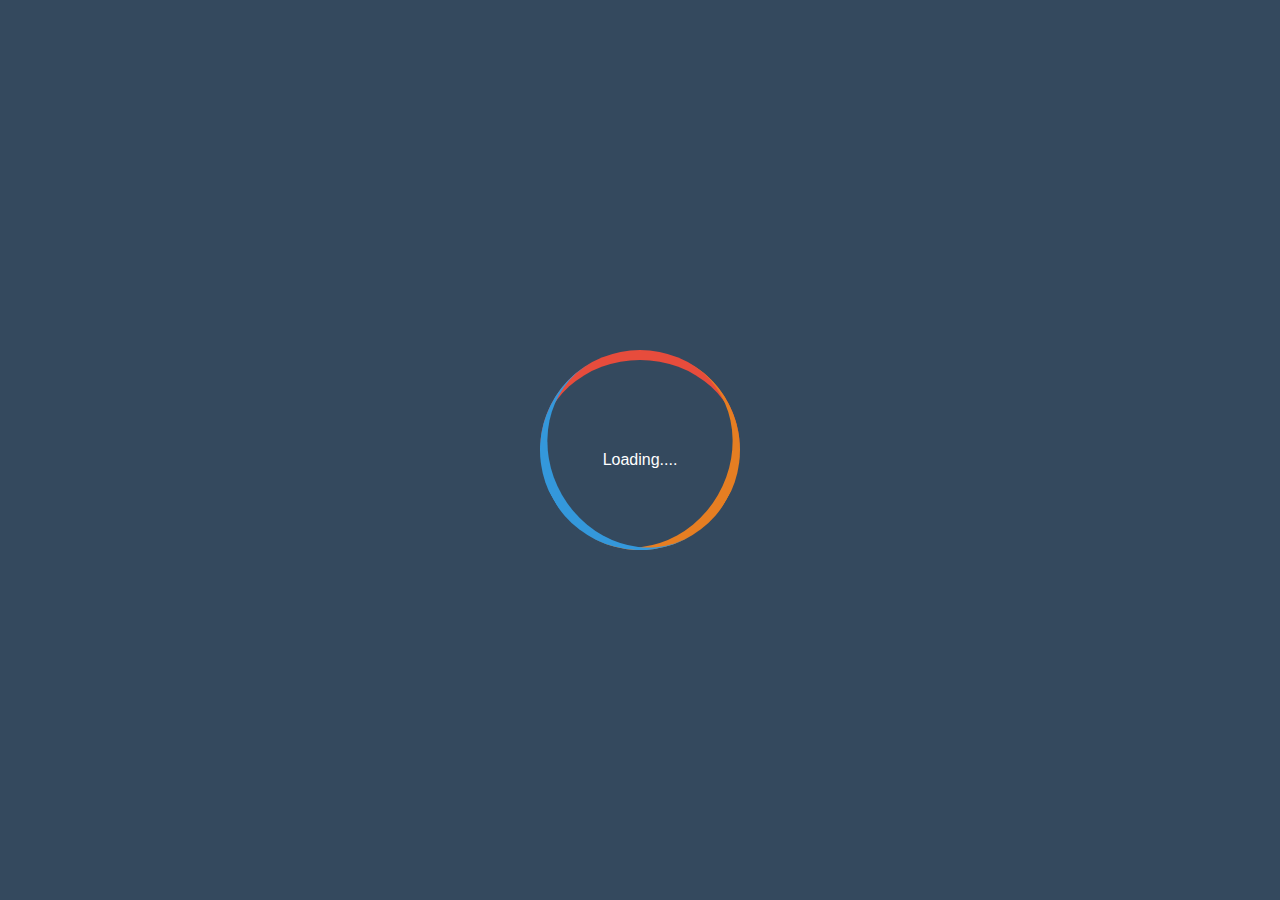
==== index/index.html @ 5a7d8600 "loading" ====
<!DOCTYPE html>
<html lang="en" dir="ltr">
<head>
  <meta charset="UTF-8">
  <meta name="viewport" content="width=device-width, initial-scale=1.0">
  <title>Loading</title>
<link rel="stylesheet" href="index_css.css">


</head>
<body>
  <div class="loading">
    <span>Loading....</span>
  </div>
</body>
</html>
---- index/index_css.css ----
body{ 
    margin: 0;
    padding: 0;
    background: #34495e;
    height: 100vh;
    display: flex;
    align-items: center;
    justify-content: center;
    font-family: "montserrat", sans-serif;
}


.loading{
    width: 200px;
    height: 200px;
    box-sizing:  border-box;
    border-radius: 50%;
    border-top: 10px solid #e74c3c;
    position: relative;
    animation: a1 2s linear infinite;
}

.loading::before,.loading::after{
    content: '';
    width: 200px;
    height: 200px;
    position: absolute;
    left: 0;
    top: -10px;
    box-sizing: border-box;
    border-radius: 50%;

}


.loading::before{
    border-top: 10px solid #e67e22;
    transform: rotate(120deg);
}


.loading::after{
    border-top: 10px solid #3498db;
    transform: rotate(240deg);
}

.loading span{
    position:absolute;
    width: 200px;
    height: 200px;
    color:#fff;
    text-align: center;
    line-height: 200px;
    animation: a2 2s linear infinite;
}

@keyframes a1 {
    to{
transform: rotate(360deg);

    }
}

@keyframes a2 {
    to{
transform: rotate(-360deg);

    }
}
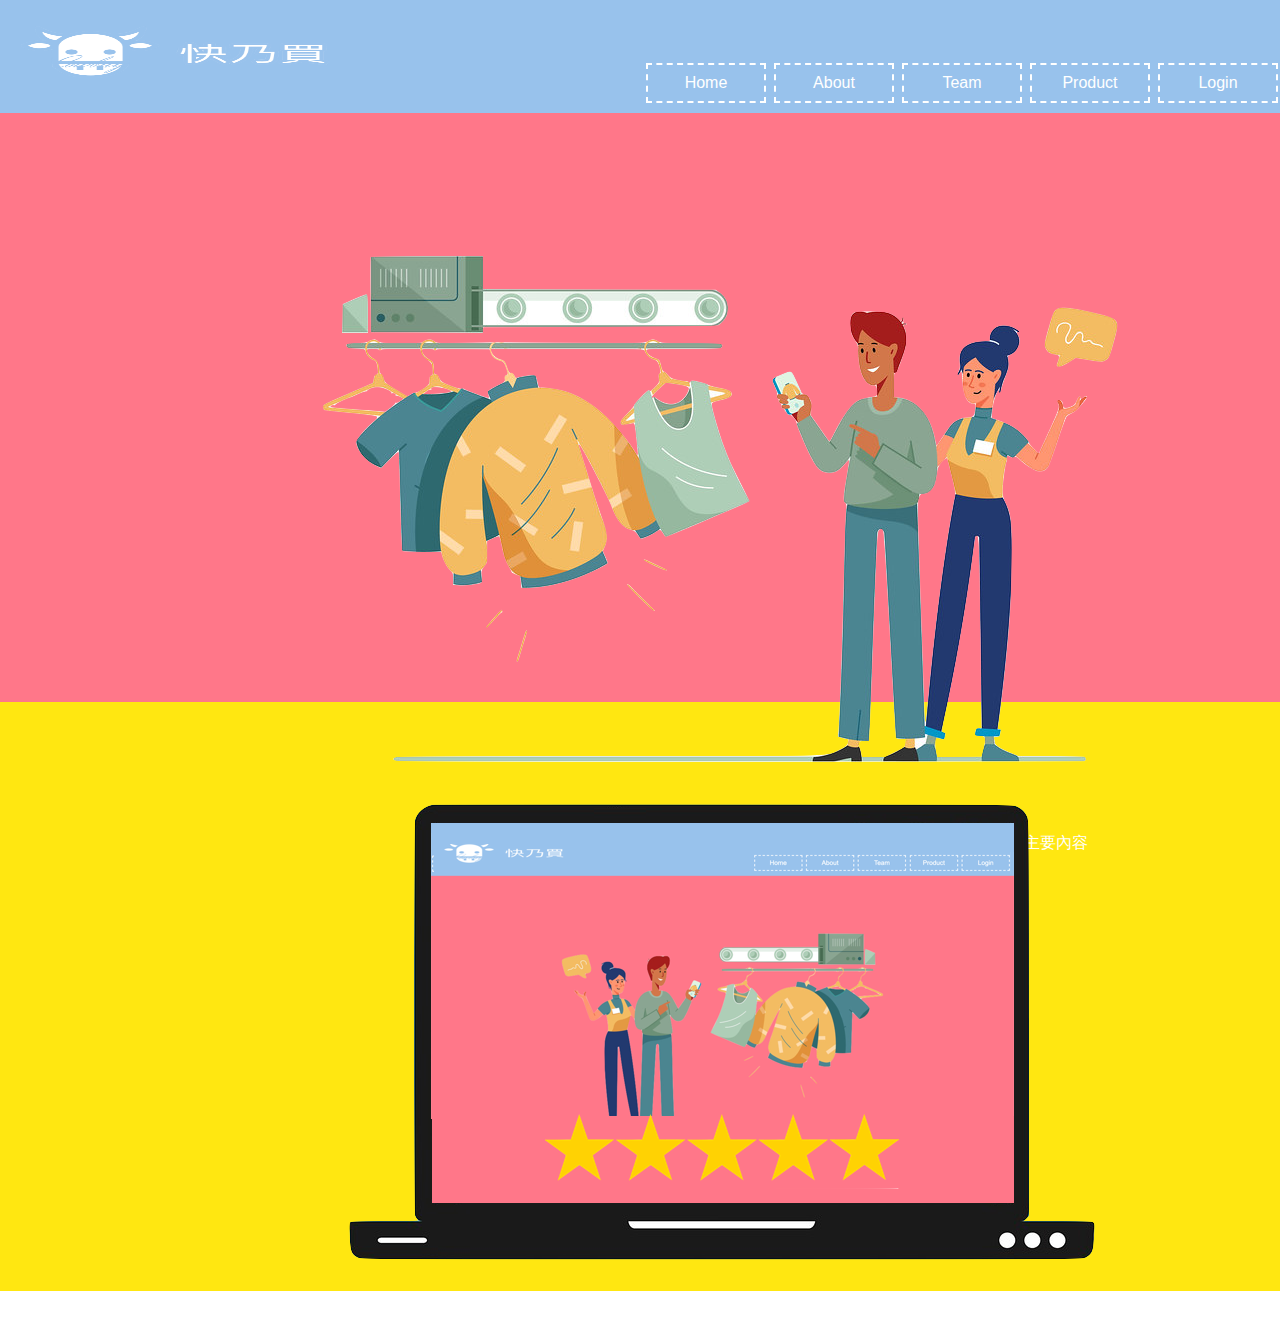
==== commit 4cafb0ca: "frontpage" ====
--- a/index/index.html
+++ b/index/index.html
@@ -1,16 +1,37 @@
 <!DOCTYPE html>
-<html lang="en" dir="ltr">
+<html lang="en">
+
 <head>
-  <meta charset="UTF-8">
-  <meta name="viewport" content="width=device-width, initial-scale=1.0">
-  <title>Loading</title>
-<link rel="stylesheet" href="index_css.css">
+    <meta charset="UTF-8">
+    <meta name="viewport" content="width=device-width, initial-scale=1.0">
+    <title>Document</title>
+    <link rel="stylesheet" href="index_css.css">
+</head>
+
+<body>
+
+    <div id=header>
+        <div class="logoleft"> <img src="../Images/logof.png" style="width:100%; height:100%"> </div>
+
+        <div id="menu" style="line-height: 165px;">
+
+            <a href="index.html"></a> <button class="button" ;onclick="index.html">Home</button> </a>
+            <a href="about.html"> <button class="button">About</button></a>
+            <a href="team.html"> <button class="button">Team</button></a>
+            <a href="product.html"> <button class="button">Product</button></a>
+            <a href="login.html"> <button class="button">Login</button></a>
+        
+        </div>
+        
+    
+
+    </div> 
+    <div id="main"> <img src="../Images/shopping拷貝.png" style="position:relative;left:200px;" >主要內容</div>
+    
+    <div id="main2"><img src="../Images/feedback.png" style="position:relative;left:230px;" >次要內容</div>
 
 
-</head>
-<body>
-  <div class="loading">
-    <span>Loading....</span>
-  </div>
+
 </body>
+
 </html>--- a/index/index_css.css
+++ b/index/index_css.css
@@ -1,69 +1,58 @@
-body{ 
+body{
     margin: 0;
-    padding: 0;
-    background: #34495e;
-    height: 100vh;
-    display: flex;
-    align-items: center;
-    justify-content: center;
-    font-family: "montserrat", sans-serif;
+}                            /* 左右填滿*/
+
+#header{
+    background-color: #98c2ec;
+    height: 113px;
+
+} 
+
+
+#header .logoleft{
+    margin: 17px;
+    width: 350px;
+    height: 6vw;
+    float: left;
+    
+} 
+
+
+
+#menu {
+    margin: 0;
+    float: right;
+
+}
+    
+.button {
+    width:120px;
+    height:40px;
+    border:2px #ffffff dashed;
+    background-color: transparent;
+    color: white;
+    text-align: center;
+    text-decoration: none;
+    font-size: 16px;
+    margin: 4px 2px;
+    
+    
+}
+
+#main{
+    background-color:#FF7789;
+    position: inherit;
+    height: 46vw;
+    margin: 0;
+    color: white;
 }
 
 
-.loading{
-    width: 200px;
-    height: 200px;
-    box-sizing:  border-box;
-    border-radius: 50%;
-    border-top: 10px solid #e74c3c;
-    position: relative;
-    animation: a1 2s linear infinite;
-}
 
-.loading::before,.loading::after{
-    content: '';
-    width: 200px;
-    height: 200px;
-    position: absolute;
-    left: 0;
-    top: -10px;
-    box-sizing: border-box;
-    border-radius: 50%;
-
-}
-
-
-.loading::before{
-    border-top: 10px solid #e67e22;
-    transform: rotate(120deg);
-}
-
-
-.loading::after{
-    border-top: 10px solid #3498db;
-    transform: rotate(240deg);
-}
-
-.loading span{
-    position:absolute;
-    width: 200px;
-    height: 200px;
-    color:#fff;
-    text-align: center;
-    line-height: 200px;
-    animation: a2 2s linear infinite;
-}
-
-@keyframes a1 {
-    to{
-transform: rotate(360deg);
-
-    }
-}
-
-@keyframes a2 {
-    to{
-transform: rotate(-360deg);
-
-    }
+#main2{
+    background-color:#FFE711;
+    position: inherit;
+    height: 46vw;
+    margin: 0;
+    color: white;
 }